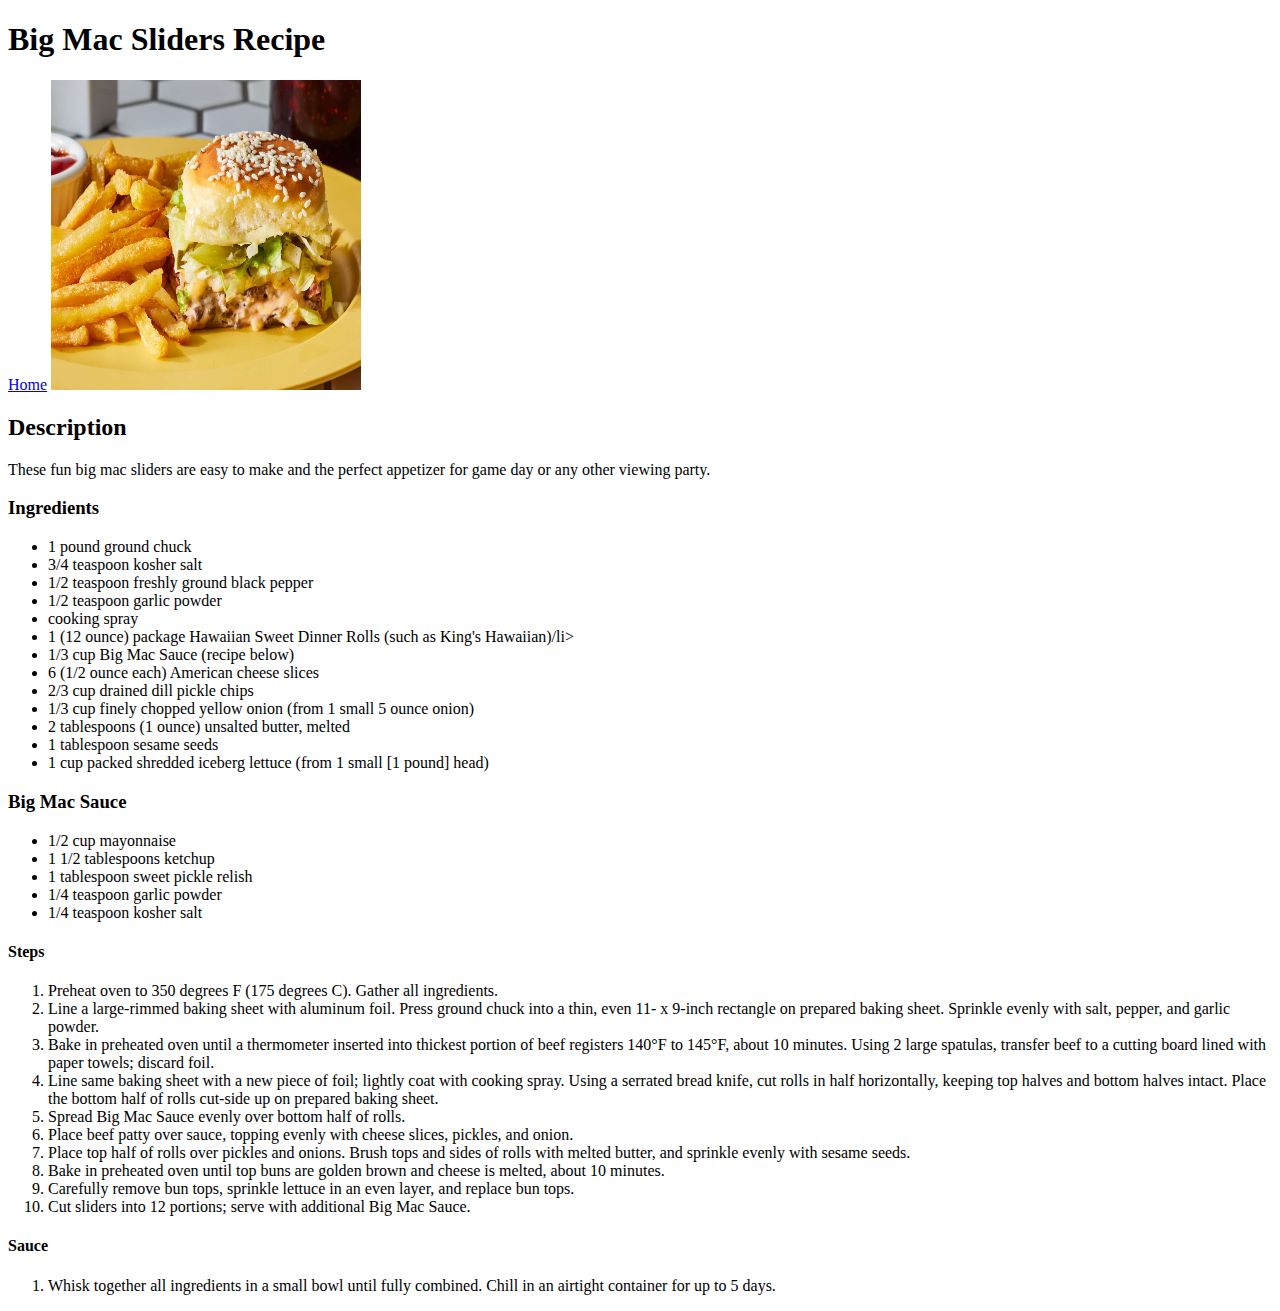
==== recipes/big-mac.html @ a2a4365a "Add new recipies and fix image size" ====
<!DOCTYPE html>
<html lang="en">
<head>
    <meta charset="UTF-8">
    <meta name="viewport" content="width=device-width, initial-scale=1.0">
    <title>Big Mac Sliders</title>
</head>
<body>
    <h1>Big Mac Sliders Recipe</h1>
    <a href="../index.html">Home</a>
    <img src="../images/BigMac.jpg" alt="Big-Mac-Sliders"
        height="310"
        width="310">
    <h2>Description</h2>
    <p>
        These fun big mac sliders are easy to make and the perfect appetizer 
        for game day or any other viewing party.
    </p>
    <h3>Ingredients</h3>
    <ul>
        <li>1 pound ground chuck</li>
        <li>3/4 teaspoon kosher salt</li>
        <li>1/2 teaspoon freshly ground black pepper</li>
        <li>1/2 teaspoon garlic powder</li>
        <li>cooking spray</li>
        <li>1 (12 ounce) package Hawaiian Sweet Dinner Rolls (such as King's Hawaiian)/li>
        <li>1/3 cup Big Mac Sauce (recipe below)</li>
        <li>6 (1/2 ounce each) American cheese slices</li>
        <li>2/3 cup drained dill pickle chips</li>
        <li>1/3 cup finely chopped yellow onion (from 1 small 5 ounce onion)</li>
        <li>2 tablespoons (1 ounce) unsalted butter, melted</li>
        <li>1 tablespoon sesame seeds</li>
        <li>1 cup packed shredded iceberg lettuce (from 1 small [1 pound] head)</li>
    </ul>
    <h3>Big Mac Sauce</h3>
    <ul>
        <li>1/2 cup mayonnaise</li>
        <li>1 1/2 tablespoons ketchup</li>
        <li>1 tablespoon sweet pickle relish</li>
        <li>1/4 teaspoon garlic powder</li>
        <li>1/4 teaspoon kosher salt</li>
    </ul>
    <h4>Steps</h4>
    <ol>
        <li>
            Preheat oven to 350 degrees F (175 degrees C). Gather all ingredients.
        </li>
        <li>
            Line a large-rimmed baking sheet with aluminum foil.
            Press ground chuck into a thin, even 11- x 9-inch rectangle on prepared baking sheet. 
            Sprinkle evenly with salt, pepper, and garlic powder.
        </li>
        <li>
            Bake in preheated oven until a thermometer inserted into thickest portion of 
            beef registers 140°F to 145°F, about 10 minutes. Using 2 large spatulas, 
            transfer beef to a cutting board lined with paper towels; discard foil.
        </li>
        <li>
            Line same baking sheet with a new piece of foil; lightly coat with cooking spray. 
            Using a serrated bread knife, cut rolls in half horizontally, 
            keeping top halves and bottom halves intact. 
            Place the bottom half of rolls cut-side up on prepared baking sheet.
        </li>
        <li>
            Spread Big Mac Sauce evenly over bottom half of rolls.
        </li>
        <li>
            Place beef patty over sauce, topping evenly with cheese slices, pickles, and onion.
        </li>
        <li>
            Place top half of rolls over pickles and onions. 
            Brush tops and sides of rolls with melted butter, 
            and sprinkle evenly with sesame seeds.
        </li>
        <li>
            Bake in preheated oven until top buns are golden brown and cheese is melted, 
            about 10 minutes.
        </li>
        <li>
            Carefully remove bun tops, sprinkle lettuce in an even layer, and replace bun tops.
        </li>
        <li>
            Cut sliders into 12 portions; serve with additional Big Mac Sauce.
        </li>
    </ol>
    <h4>Sauce</h4>
    <ol>
        <li>
            Whisk together all ingredients in a small bowl until fully combined.
             Chill in an airtight container for up to 5 days.
        </li>
    </ol>
</body>
</html>
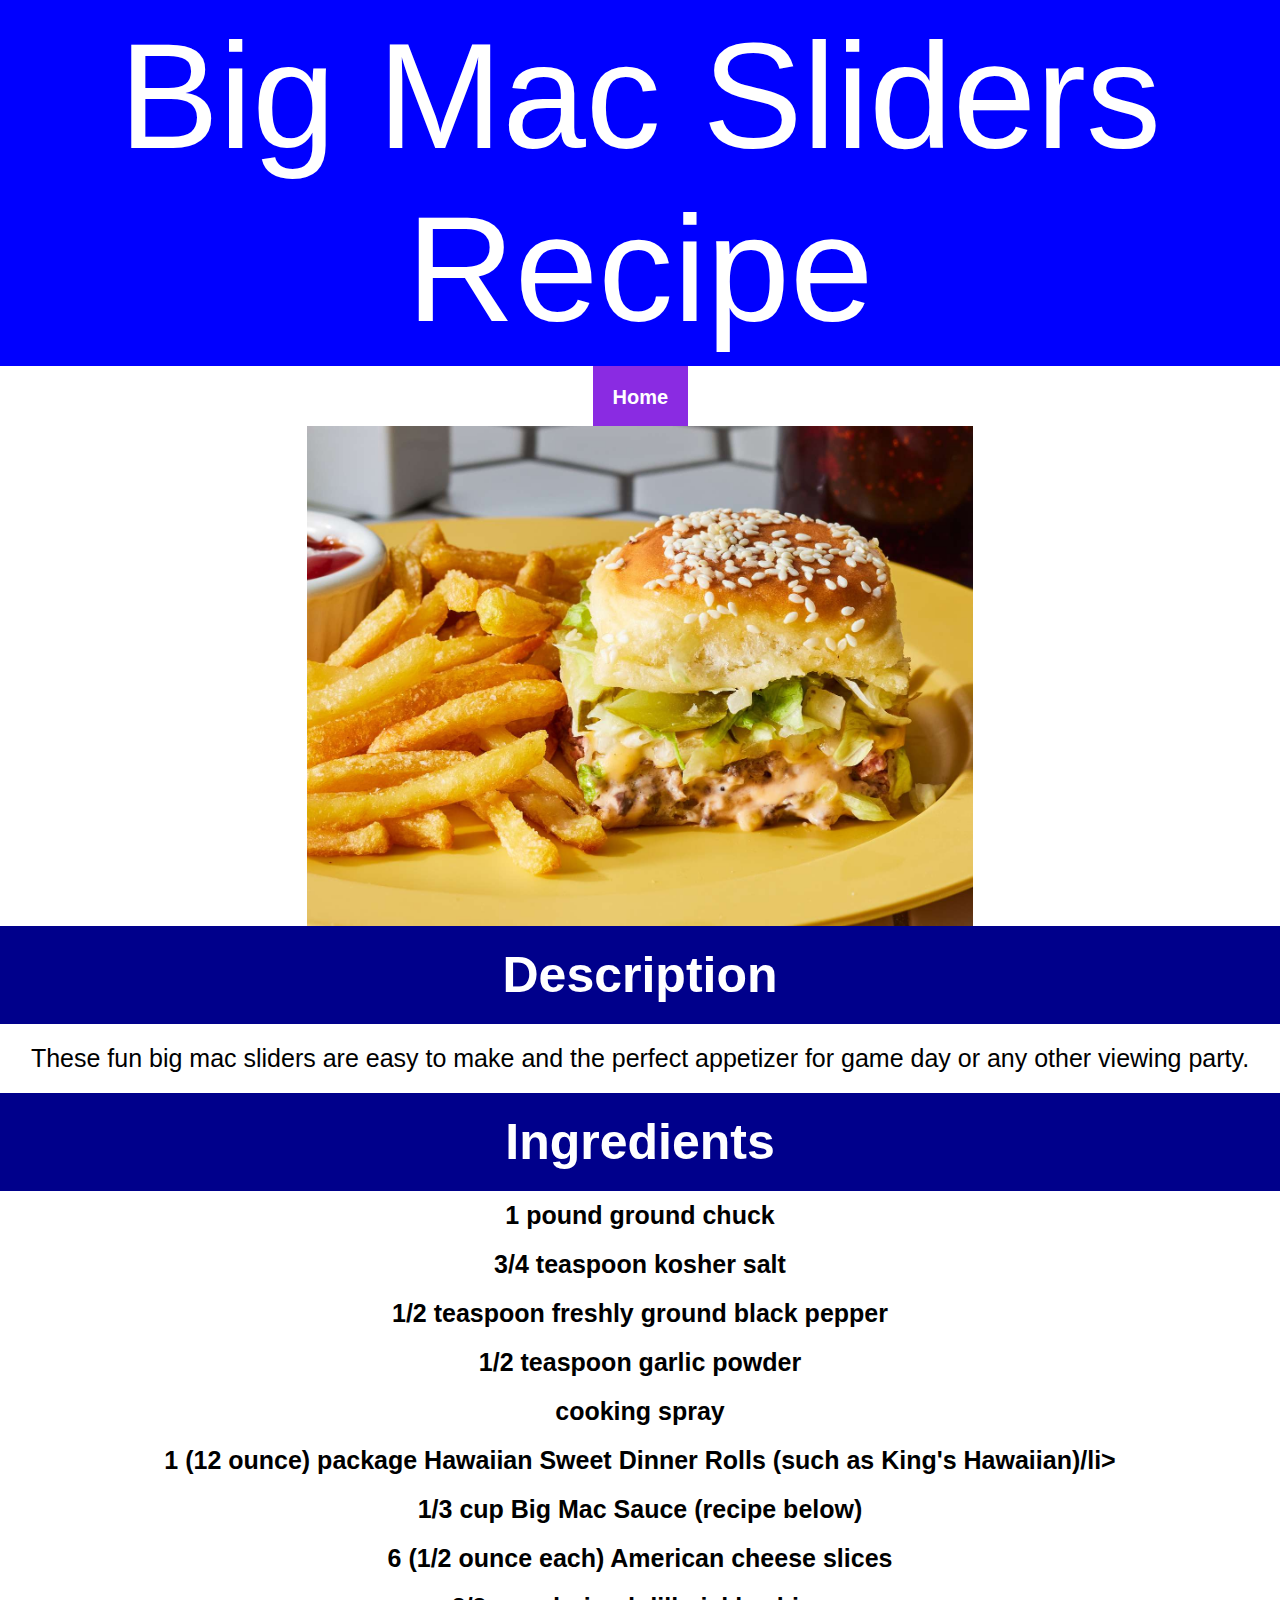
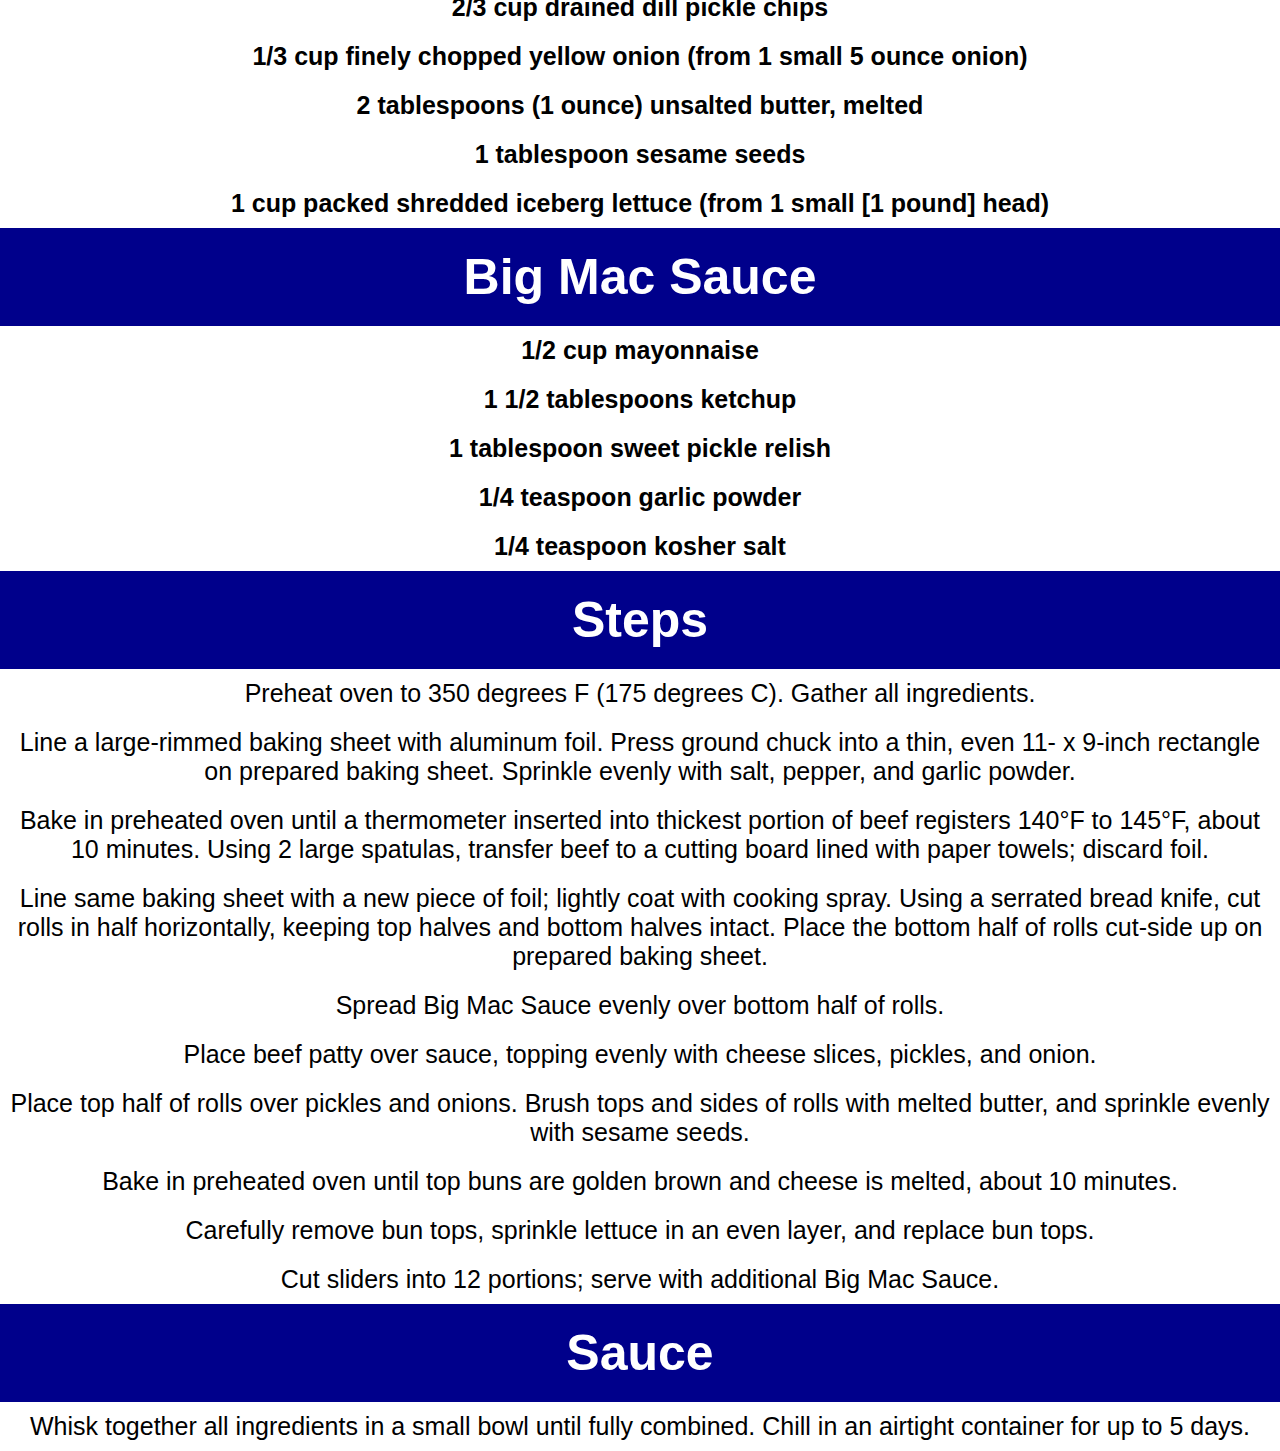
==== commit 3755be97: "Add style to all recipies" ====
--- a/recipes/big-mac.html
+++ b/recipes/big-mac.html
@@ -3,11 +3,12 @@
 <head>
     <meta charset="UTF-8">
     <meta name="viewport" content="width=device-width, initial-scale=1.0">
+    <link rel="stylesheet" href="../style.css">
     <title>Big Mac Sliders</title>
 </head>
 <body>
-    <h1>Big Mac Sliders Recipe</h1>
-    <a href="../index.html">Home</a>
+    <h1 class="title">Big Mac Sliders Recipe</h1>
+    <a class="home-link" href="../index.html">Home</a>
     <img src="../images/BigMac.jpg" alt="Big-Mac-Sliders"
         height="310"
         width="310">
@@ -16,7 +17,7 @@
         These fun big mac sliders are easy to make and the perfect appetizer 
         for game day or any other viewing party.
     </p>
-    <h3>Ingredients</h3>
+    <h2>Ingredients</h2>
     <ul>
         <li>1 pound ground chuck</li>
         <li>3/4 teaspoon kosher salt</li>
@@ -32,7 +33,7 @@
         <li>1 tablespoon sesame seeds</li>
         <li>1 cup packed shredded iceberg lettuce (from 1 small [1 pound] head)</li>
     </ul>
-    <h3>Big Mac Sauce</h3>
+    <h2>Big Mac Sauce</h2>
     <ul>
         <li>1/2 cup mayonnaise</li>
         <li>1 1/2 tablespoons ketchup</li>
@@ -40,7 +41,7 @@
         <li>1/4 teaspoon garlic powder</li>
         <li>1/4 teaspoon kosher salt</li>
     </ul>
-    <h4>Steps</h4>
+    <h2>Steps</h2>
     <ol>
         <li>
             Preheat oven to 350 degrees F (175 degrees C). Gather all ingredients.
@@ -83,7 +84,7 @@
             Cut sliders into 12 portions; serve with additional Big Mac Sauce.
         </li>
     </ol>
-    <h4>Sauce</h4>
+    <h2>Sauce</h2>
     <ol>
         <li>
             Whisk together all ingredients in a small bowl until fully combined.
--- a/style.css
+++ b/style.css
@@ -0,0 +1,72 @@
+*{
+    font-family: Arial, Helvetica, sans-serif;  
+    margin: auto;
+    padding: 0;
+    text-align: center;
+    font-size: 25px;
+}
+
+h2 {
+    background-color: darkblue;
+    color: #FFFF;
+    padding: 20px;
+    font-size: 50px;
+}
+
+a {
+    text-decoration: none;
+    font-weight: bold;
+    font-size: 20px;
+    color: white;
+}
+
+p {
+    padding: 20px;;
+}
+
+.title {
+    text-align: center;
+    font-size: 150px;
+    font-weight: 200;
+    background-color: blue;
+    color: #FFFF;
+    padding: 10px;
+}
+
+ul {
+    text-align: center;
+    font-weight: bold;
+    list-style-type: none;
+}
+
+li {
+    padding: 10px;
+}
+
+.pizza{
+    background-color: #c9123a;
+}
+
+.big-mac{
+    background-color: gold;
+}
+
+.cheese-rolls {
+    background-color: chartreuse;
+}
+
+.home-link{
+    height: 20px;
+    width: 55px;
+    background-color: blueviolet;
+    display: flex;
+    text-align: center;
+    padding: 20px;
+}
+
+img {
+    height: 500px;
+    width:auto;
+    margin: auto;
+    display: block;
+}